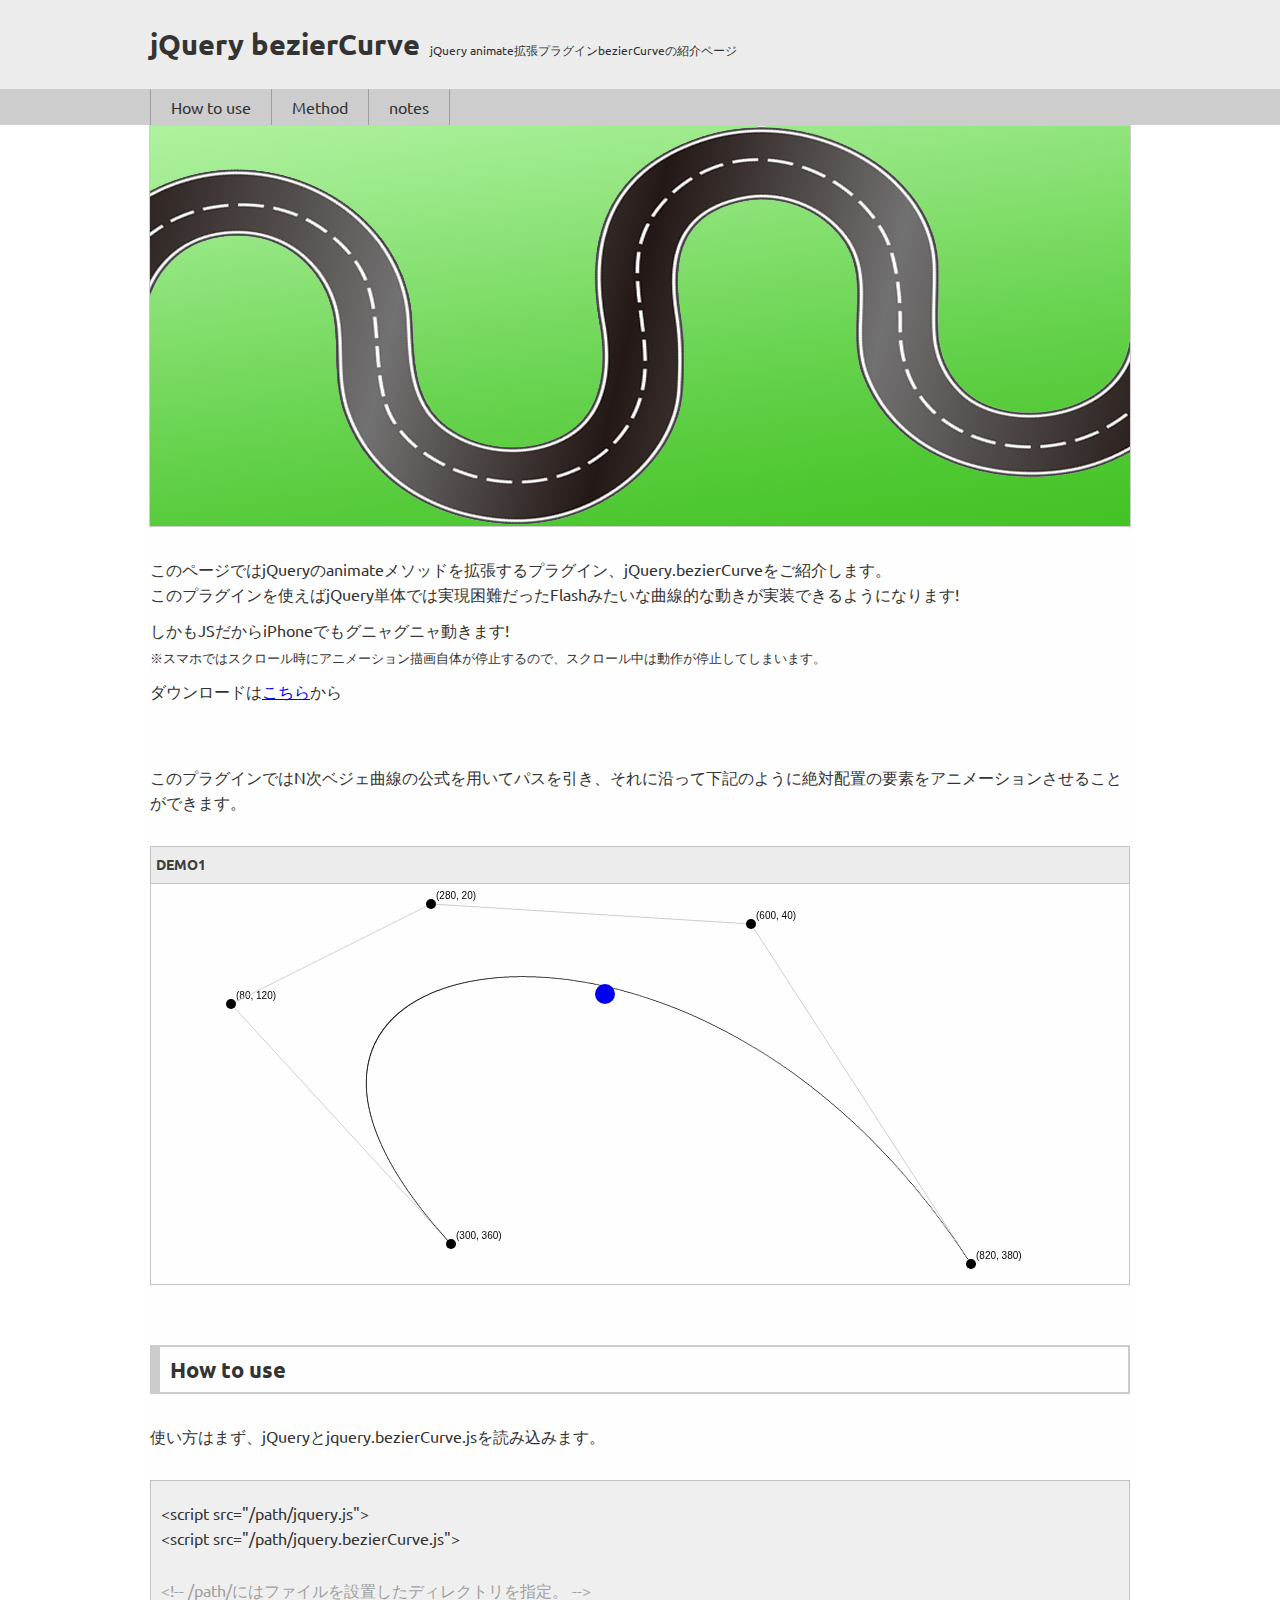
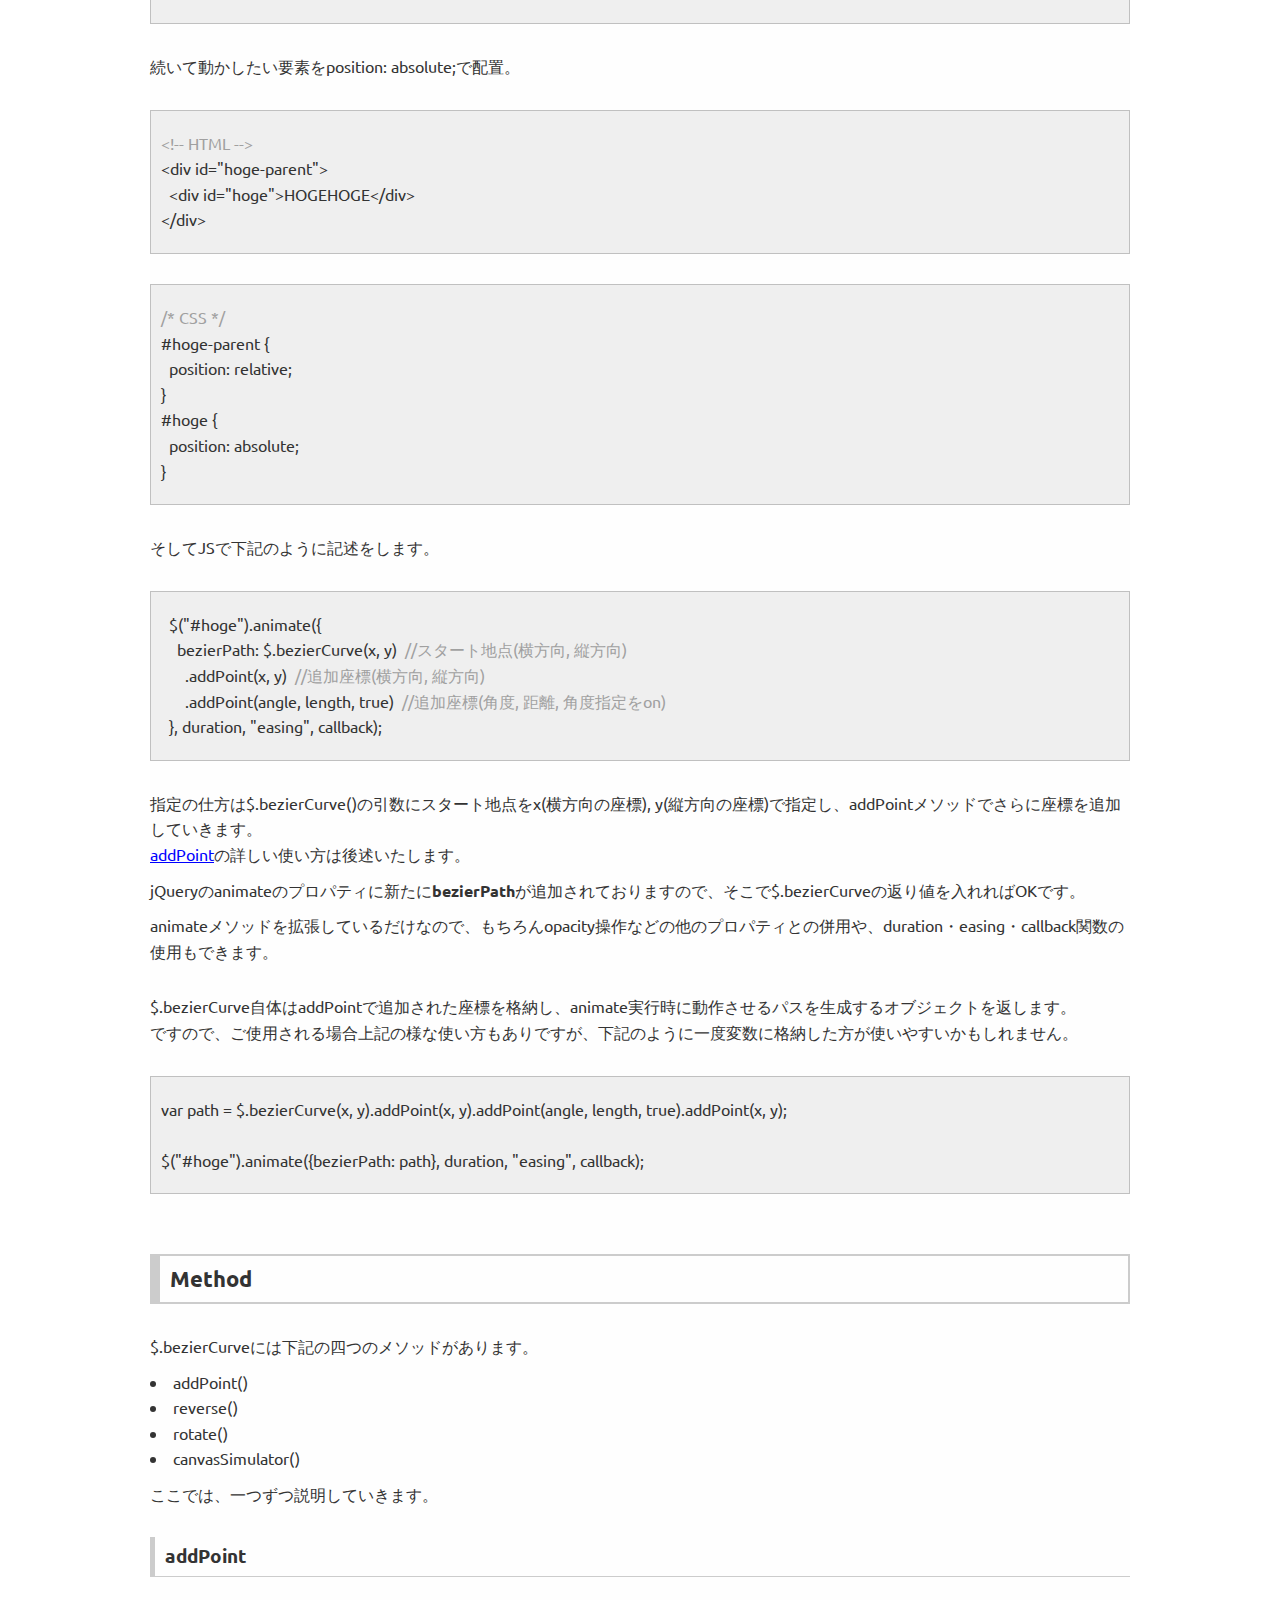
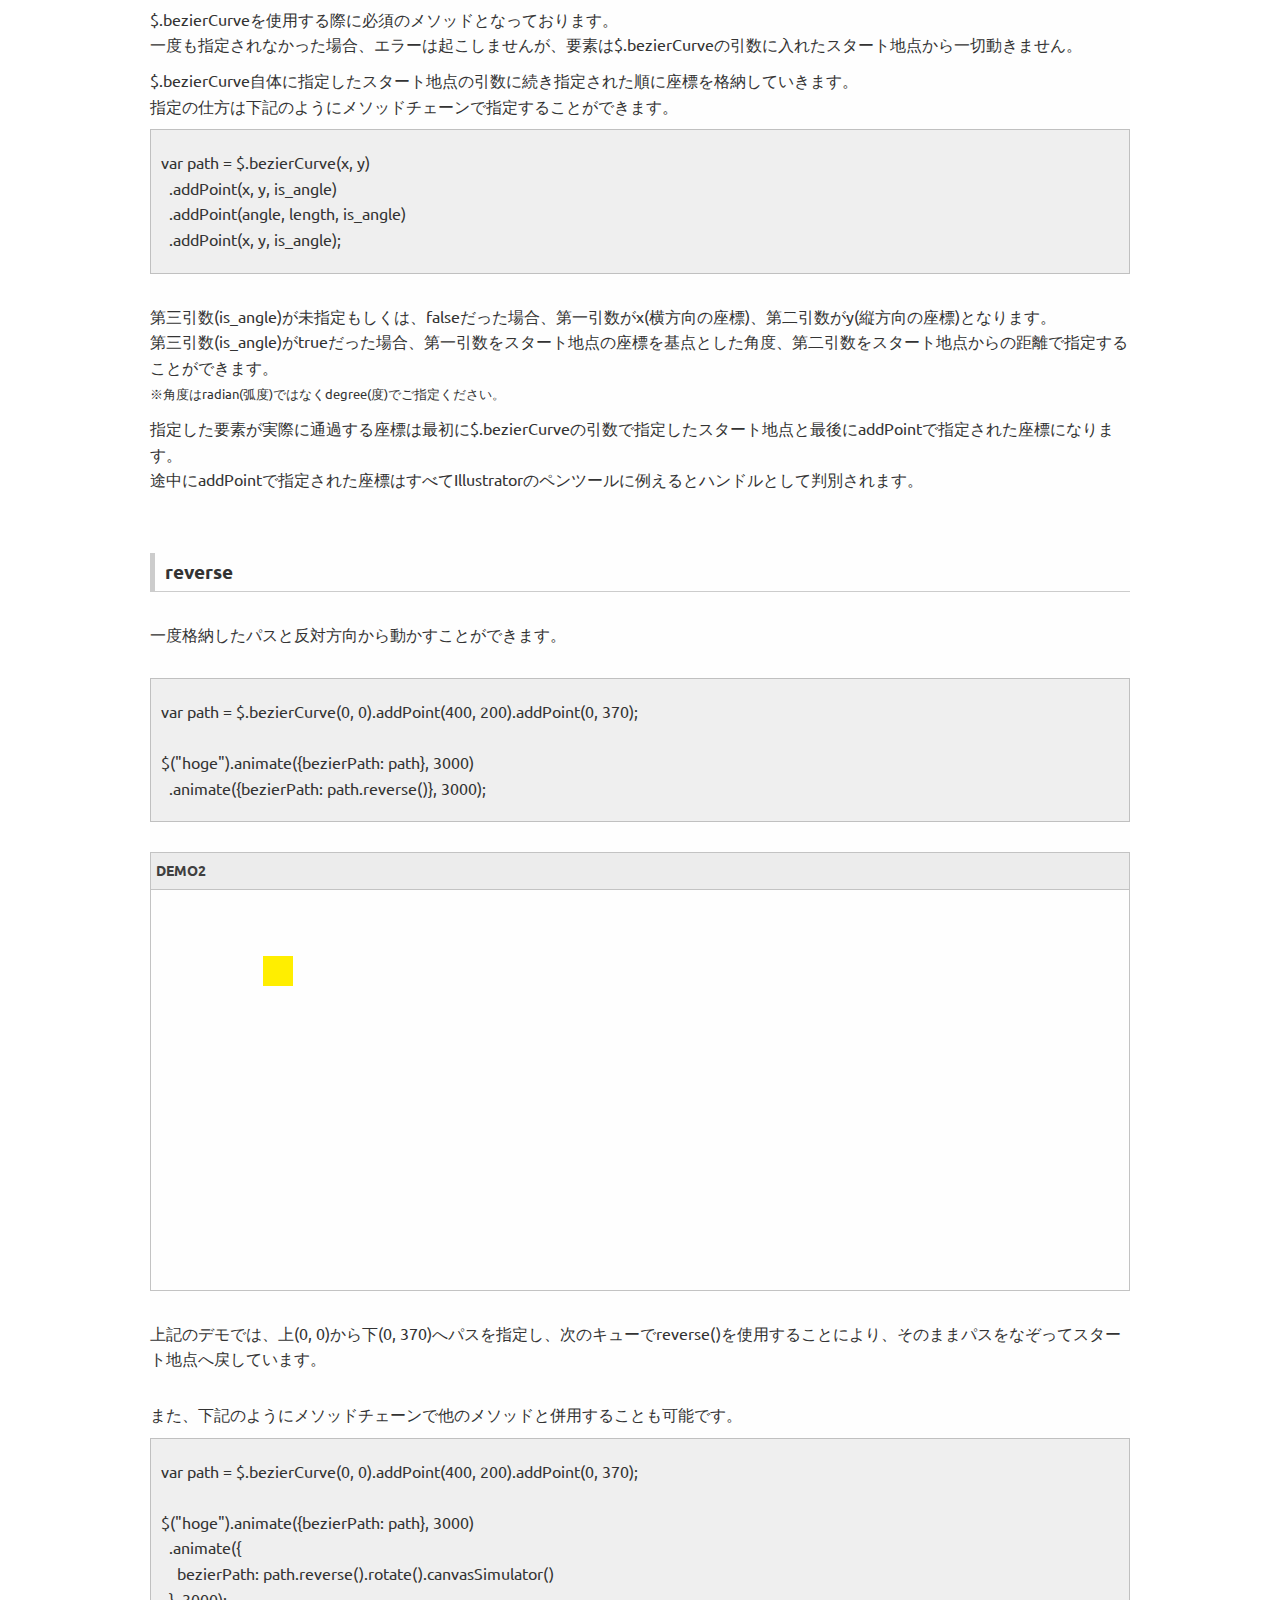
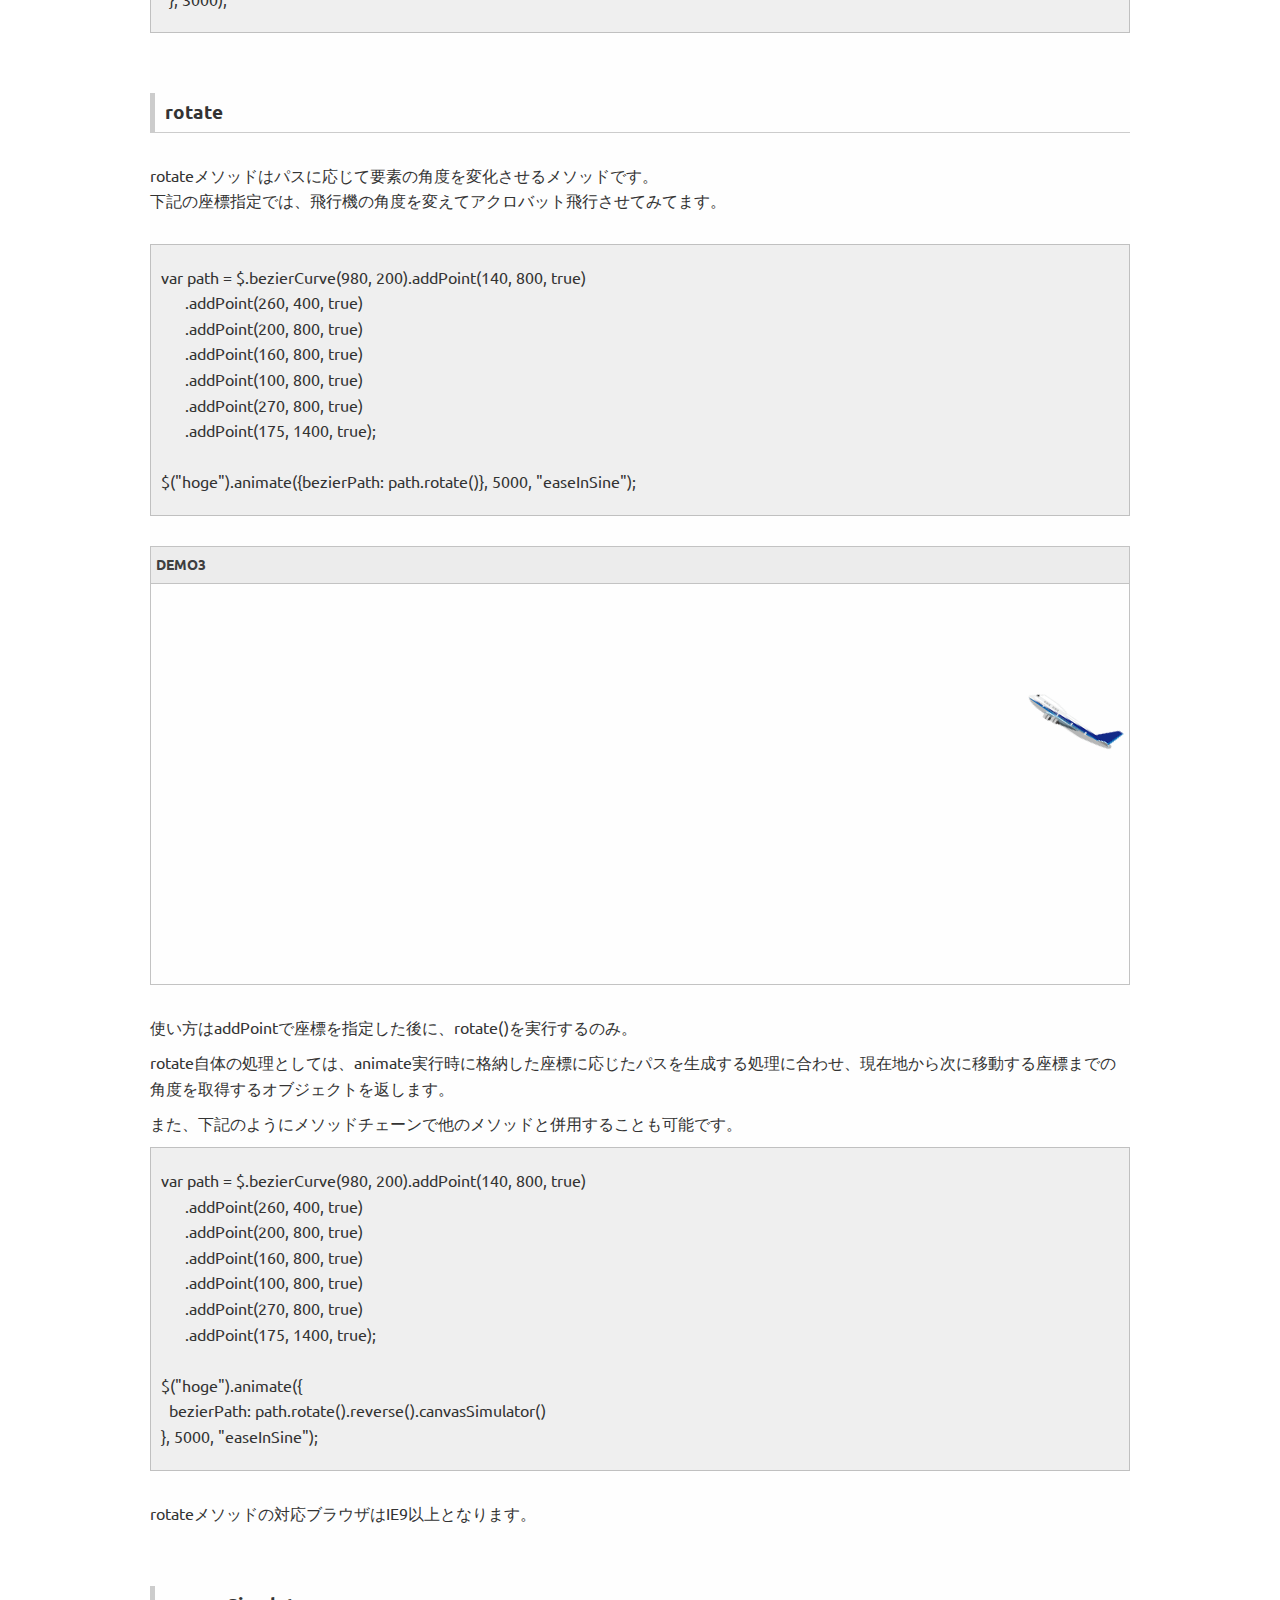
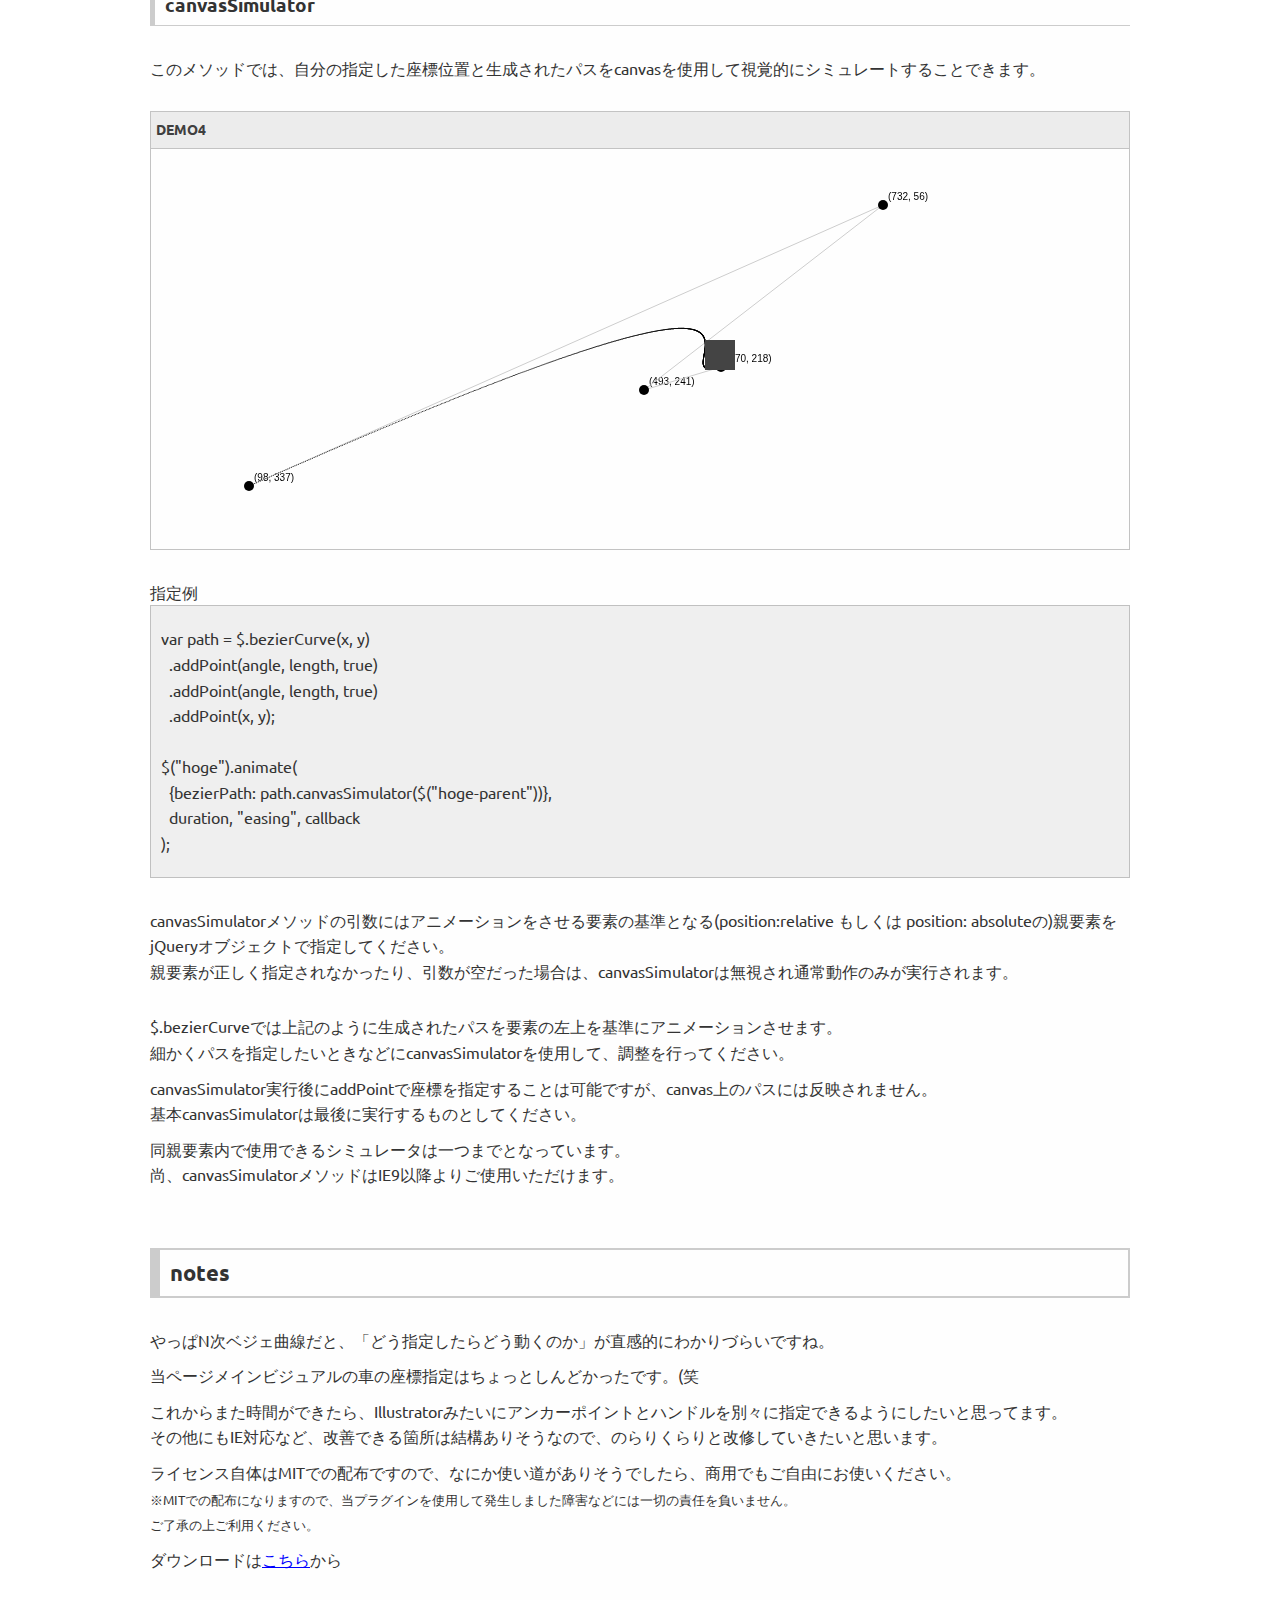
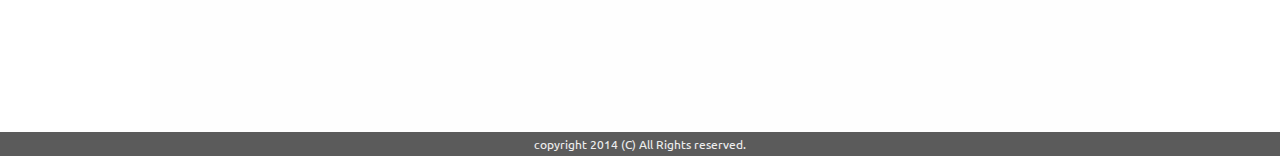
==== index.html @ 56915970 "create gh-pages" ====
<!DOCTYPE html>
<html lang="ja">
<head>
<meta charset="utf-8">
<meta name="viewport" content="width=1000">
<title>jQuery.bezierCurve</title>
<link href="http://fonts.googleapis.com/css?family=Ubuntu:400,500,700" rel="stylesheet" type="text/css">
<link href="style.css" rel="stylesheet">
<script src="jquery-1.9.1.min.js"></script>
<script src="jquery.easing.js"></script>
<script src="src/jquery.bezierCurve.js"></script>
<script src="script.js"></script>
</head>
<body>
<div id="wrapper">
  <header id="header">
    <h1>jQuery bezierCurve<span>jQuery animate拡張プラグインbezierCurveの紹介ページ</span></h1>
  </header>

  <nav id="glo-nav">
    <ul>
      <li><a href="#howto">How to use</a></li>
      <li class="has-child">
        <a href="#method">Method</a>
        <ul class="child">
          <li><a href="#addPoint">addPoint</a></li>
          <li><a href="#reverse">reverse</a></li>
          <li><a href="#rotate">rotate</a></li>
          <li><a href="#canvasSimulator">canvasSimulator</a></li>
        </ul>
      </li>
      <li><a href="#notes">notes</a></li>
    </ul>
  </nav>

  <div id="contents">
    <div class="wrap">
      <div id="first-view">
        <img src="img/car-yellow.png" alt="" class="target1">
        <img src="img/car-blue.png" alt="" class="target2">
      </div>

      <p>このページではjQueryのanimateメソッドを拡張するプラグイン、jQuery.bezierCurveをご紹介します。<br>このプラグインを使えばjQuery単体では実現困難だったFlashみたいな曲線的な動きが実装できるようになります!</p>

      <p>しかもJSだからiPhoneでもグニャグニャ動きます!<br><span class="small">※スマホではスクロール時にアニメーション描画自体が停止するので、スクロール中は動作が停止してしまいます。</span></p>
      <p>ダウンロードは<a href="https://github.com/okazaki-takama/jquery-bezierCurve">こちら</a>から</p>
    </div>

    <div class="wrap">
      <p class="text">このプラグインではN次ベジェ曲線の公式を用いてパスを引き、それに沿って下記のように絶対配置の要素をアニメーションさせることができます。<br></p>

      <dl id="first-demo" class="demo">
        <dt class="title">DEMO1</dt>
        <dd class="view">
          <div class="target"></div>
        </dd>
      </dl>
    </div>

    <section id="howto">
      <h1 class="section-title">How to use</h1>
      <p class="text">使い方はまず、jQueryとjquery.bezierCurve.jsを読み込みます。</p>
<pre>
&lt;script src=&quot;/path/jquery.js&quot;&gt;
&lt;script src=&quot;/path/jquery.bezierCurve.js&quot;&gt;

<span class="co">&lt;!-- /path/にはファイルを設置したディレクトリを指定。 --&gt;</span>
</pre>

      <p class="text">続いて動かしたい要素をposition: absolute;で配置。</p>
<pre>
<span class="co">&lt;!-- HTML --&gt;</span>
&lt;div id=&quot;hoge-parent&quot;&gt;
  &lt;div id=&quot;hoge&quot;&gt;HOGEHOGE&lt;/div&gt;
&lt;/div&gt;
</pre>
<pre>
<span class="co">/* CSS */</span>
#hoge-parent {
  position: relative;
}
#hoge {
  position: absolute;
}
</pre>

      <p class="text">そしてJSで下記のように記述をします。</p>

<pre>
  $(&quot;#hoge&quot;).animate({
    bezierPath: $.bezierCurve(x, y)  <span class="co">//スタート地点(横方向, 縦方向)</span>
      .addPoint(x, y)  <span class="co">//追加座標(横方向, 縦方向)</span>
      .addPoint(angle, length, true)  <span class="co">//追加座標(角度, 距離, 角度指定をon)</span>
  }, duration, "easing", callback);
</pre>

      <p>指定の仕方は$.bezierCurve()の引数にスタート地点をx(横方向の座標), y(縦方向の座標)で指定し、addPointメソッドでさらに座標を追加していきます。<br><a href="#addPoint">addPoint</a>の詳しい使い方は後述いたします。</p>
      <p>jQueryのanimateのプロパティに新たに<strong>bezierPath</strong>が追加されておりますので、そこで$.bezierCurveの返り値を入れればOKです。</p>

      <p class="text">animateメソッドを拡張しているだけなので、もちろんopacity操作などの他のプロパティとの併用や、duration・easing・callback関数の使用もできます。</p>

      <p class="text">$.bezierCurve自体はaddPointで追加された座標を格納し、animate実行時に動作させるパスを生成するオブジェクトを返します。<br>ですので、ご使用される場合上記の様な使い方もありですが、下記のように一度変数に格納した方が使いやすいかもしれません。</p>

<pre>
var path = $.bezierCurve(x, y).addPoint(x, y).addPoint(angle, length, true).addPoint(x, y);

$(&quot;#hoge&quot;).animate({bezierPath: path}, duration, &quot;easing&quot;, callback);
</pre>
    </section>

    <section id="method">
      <h1>Method</h1>
      <p>$.bezierCurveには下記の四つのメソッドがあります。</p>
      <ul>
        <li>addPoint()</li>
        <li>reverse()</li>
        <li>rotate()</li>
        <li>canvasSimulator()</li>
      </ul>

      <p class="text">ここでは、一つずつ説明していきます。</p>

      <section id="addPoint">
        <h2>addPoint</h2>
        <p>$.bezierCurveを使用する際に必須のメソッドとなっております。<br>一度も指定されなかった場合、エラーは起こしませんが、要素は$.bezierCurveの引数に入れたスタート地点から一切動きません。</p>
        <p>$.bezierCurve自体に指定したスタート地点の引数に続き指定された順に座標を格納していきます。<br>指定の仕方は下記のようにメソッドチェーンで指定することができます。</p>

<pre>
var path = $.bezierCurve(x, y)
  .addPoint(x, y, is_angle)
  .addPoint(angle, length, is_angle)
  .addPoint(x, y, is_angle);
</pre>

        <p>第三引数(is_angle)が未指定もしくは、falseだった場合、第一引数がx(横方向の座標)、第二引数がy(縦方向の座標)となります。<br>第三引数(is_angle)がtrueだった場合、第一引数をスタート地点の座標を基点とした角度、第二引数をスタート地点からの距離で指定することができます。<br><span class="small">※角度はradian(弧度)ではなくdegree(度)でご指定ください。</span></p>
        <p>指定した要素が実際に通過する座標は最初に$.bezierCurveの引数で指定したスタート地点と最後にaddPointで指定された座標になります。<br>途中にaddPointで指定された座標はすべてIllustratorのペンツールに例えるとハンドルとして判別されます。</p>
      </section>

      <section id="reverse">
        <h2>reverse</h2>
        <p class="text">一度格納したパスと反対方向から動かすことができます。</p>

<pre>
var path = $.bezierCurve(0, 0).addPoint(400, 200).addPoint(0, 370);

$(&quot;hoge&quot;).animate({bezierPath: path}, 3000)
  .animate({bezierPath: path.reverse()}, 3000);
</pre>

        <dl id="second-demo" class="demo">
          <dt class="title">DEMO2</dt>
          <dd class="view"><div class="target"></div></dd>
        </dl>

        <p class="text">上記のデモでは、上(0, 0)から下(0, 370)へパスを指定し、次のキューでreverse()を使用することにより、そのままパスをなぞってスタート地点へ戻しています。</p>

        <p>また、下記のようにメソッドチェーンで他のメソッドと併用することも可能です。</p>
<pre>
var path = $.bezierCurve(0, 0).addPoint(400, 200).addPoint(0, 370);

$(&quot;hoge&quot;).animate({bezierPath: path}, 3000)
  .animate({
    bezierPath: path.reverse().rotate().canvasSimulator()
  }, 3000);
</pre>
      </section>

      <section id="rotate">
        <h2>rotate</h2>
        <p class="text">rotateメソッドはパスに応じて要素の角度を変化させるメソッドです。<br>下記の座標指定では、飛行機の角度を変えてアクロバット飛行させてみてます。</p>

<pre>
var path = $.bezierCurve(980, 200).addPoint(140, 800, true)
      .addPoint(260, 400, true)
      .addPoint(200, 800, true)
      .addPoint(160, 800, true)
      .addPoint(100, 800, true)
      .addPoint(270, 800, true)
      .addPoint(175, 1400, true);

$(&quot;hoge&quot;).animate({bezierPath: path.rotate()}, 5000, "easeInSine");
</pre>

        <dl id="third-demo" class="demo">
          <dt class="title">DEMO3</dt>
          <dd class="view">
            <img src="img/plane.png" alt="" width="100" class="target">
          </dd>
        </dl>

        <p>使い方はaddPointで座標を指定した後に、rotate()を実行するのみ。</p>
        <p>rotate自体の処理としては、animate実行時に格納した座標に応じたパスを生成する処理に合わせ、現在地から次に移動する座標までの角度を取得するオブジェクトを返します。</p>

        <p>また、下記のようにメソッドチェーンで他のメソッドと併用することも可能です。</p>

<pre>
var path = $.bezierCurve(980, 200).addPoint(140, 800, true)
      .addPoint(260, 400, true)
      .addPoint(200, 800, true)
      .addPoint(160, 800, true)
      .addPoint(100, 800, true)
      .addPoint(270, 800, true)
      .addPoint(175, 1400, true);

$(&quot;hoge&quot;).animate({
  bezierPath: path.rotate().reverse().canvasSimulator()
}, 5000, "easeInSine");
</pre>

        <p>rotateメソッドの対応ブラウザはIE9以上となります。</p>
      </section>

      <section id="canvasSimulator">
        <h2>canvasSimulator</h2>
        <p class="text">このメソッドでは、自分の指定した座標位置と生成されたパスをcanvasを使用して視覚的にシミュレートすることできます。</p>

        <dl id="fourth-demo" class="demo">
          <dt class="title">DEMO4</dt>
          <dd class="view"><div class="target"></div></dd>
        </dl>

        <dl>
          <dt>指定例</dt>
          <dd>
<pre>
var path = $.bezierCurve(x, y)
  .addPoint(angle, length, true)
  .addPoint(angle, length, true)
  .addPoint(x, y);

$(&quot;hoge&quot;).animate(
  {bezierPath: path.canvasSimulator($(&quot;hoge-parent&quot;))},
  duration, &quot;easing&quot;, callback
);
</pre>
          </dd>
        </dl>

        <p class="text">canvasSimulatorメソッドの引数にはアニメーションをさせる要素の基準となる(position:relative もしくは position: absoluteの)親要素をjQueryオブジェクトで指定してください。<br>親要素が正しく指定されなかったり、引数が空だった場合は、canvasSimulatorは無視され通常動作のみが実行されます。</p>

        <p>$.bezierCurveでは上記のように生成されたパスを要素の左上を基準にアニメーションさせます。<br>細かくパスを指定したいときなどにcanvasSimulatorを使用して、調整を行ってください。</p>

        <p>canvasSimulator実行後にaddPointで座標を指定することは可能ですが、canvas上のパスには反映されません。<br>基本canvasSimulatorは最後に実行するものとしてください。</p>

        <p>同親要素内で使用できるシミュレータは一つまでとなっています。<br>尚、canvasSimulatorメソッドはIE9以降よりご使用いただけます。</p>
      </section>
    </section>

    <section id="notes">
      <h1>notes</h1>
      <p>やっぱN次ベジェ曲線だと、「どう指定したらどう動くのか」が直感的にわかりづらいですね。</p>
      <p>当ページメインビジュアルの車の座標指定はちょっとしんどかったです。(笑</p>
      <p>これからまた時間ができたら、Illustratorみたいにアンカーポイントとハンドルを別々に指定できるようにしたいと思ってます。<br>その他にもIE対応など、改善できる箇所は結構ありそうなので、のらりくらりと改修していきたいと思います。</p>
      <p>ライセンス自体はMITでの配布ですので、なにか使い道がありそうでしたら、商用でもご自由にお使いください。<br><span class="small">※MITでの配布になりますので、当プラグインを使用して発生しました障害などには一切の責任を負いません。<br>ご了承の上ご利用ください。</span></p>
      <p>ダウンロードは<a href="https://github.com/okazaki-takama/jquery-bezierCurve">こちら</a>から</p>
    </section>
  </div>

  <footer id="footer">
    <p>copyright 2014 (C) All Rights reserved.</p>
  </footer>
</div>
</body>
</html>
---- style.css ----
@charset "utf-8";

/*--------------------------------
 *initialize
 */

html, body, div, span, object, iframe,
h1, h2, h3, h4, h5, h6, p, blockquote, pre,
abbr, address, cite, code,
del, dfn, em, img, ins, kbd, q, samp,
small, strong, sub, sup, var,
b, i,
dl, dt, dd, ol, ul, li,
fieldset, form, label, legend,
table, caption, tbody, tfoot, thead, tr, th, td,
article, aside, canvas, details, figcaption, figure,
footer, header, hgroup, menu, nav, section, summary,
time, mark, audio, video {
    margin:0;
    padding:0;
    border:0;
    outline:0;
    font-size:100%;
    vertical-align:baseline;
    background:transparent;
}
body {
    line-height:1;
}
article,aside,details,figcaption,figure,
footer,header,hgroup,menu,nav,section {
    display:block;
}
nav ul {
    list-style:none;
}
blockquote, q {
    quotes:none;
}
blockquote:before, blockquote:after,
q:before, q:after {
    content:'';
    content:none;
}
a {
    margin:0;
    padding:0;
    font-size:100%;
    vertical-align:baseline;
    background:transparent;
}
/* change colours to suit your needs */
ins {
    background-color:#ff9;
    color:#000;
    text-decoration:none;
}
/* change colours to suit your needs */
mark {
    background-color:#ff9;
    color:#000;
    font-style:italic;
    font-weight:bold;
}
del {
    text-decoration: line-through;
}
abbr[title], dfn[title] {
    border-bottom:1px dotted;
    cursor:help;
}
table {
    border-collapse:collapse;
    border-spacing:0;
}
/* change border colour to suit your needs */
hr {
    display:block;
    height:1px;
    border:0;
    border-top:1px solid #cccccc;
    margin:1em 0;
    padding:0;
}
input, select {
    vertical-align:middle;
}


/*-------------------------------------------
 *layout
 */

body {
  color: #333;
  font-family: 'Ubuntu', sans-serif;
  line-height: 1.6em;
}

body a:link, body a:visited {
  color: #00f;
  text-decoration: underline;
}

body a:hover {
  color: #00f;
  text-decoration: none;
}

#wrapper {
  width: 100%;
  min-width: 980px;
}

#header {
  padding: 30px 0 30px;
  line-height: 1;
  background: #ececec;
  overflow: hidden;
}

#header h1 {
  width: 980px;
  margin: 0 auto;
  font-size: 180%;
}

#header h1 span {
  margin: 0 0 0 10px;
  font-size: 41.6%;
  font-weight: normal;
  vertical-align: baseline;
}

#glo-nav {
  width: 100%;
  background: #cdcdcd;
}

#glo-nav a {
  display: block;
  padding: 10px 20px;
  font-size: 1em;
  line-height: 1em;
}

#glo-nav > ul {
  width: 980px;
  height: 36px;
  margin: 0 auto;
  border-left: 1px solid #9e9e9e;
}

#glo-nav > ul > li {
  position: relative;
  float: left;
}

#glo-nav > ul > li > a {
  border-right: 1px solid #9e9e9e;
}

#glo-nav a:link, #glo-nav a:visited {
  color: #333;
  text-decoration: none;
}

#glo-nav > ul > li > a:hover {
  color: #e3e3e3;
}

#glo-nav .child {
  display: none;
  position: absolute;
  top: 36px;
  left: -1px;
  min-width: 120px;
  border-top: 1px solid #9e9e9e;
  border-left: 1px solid #9e9e9e;
  border-right: 1px solid #9e9e9e;
  z-index: 100;
}

#glo-nav .child li {
  border-bottom: 1px solid #9e9e9e;
}

#glo-nav .child li a {
  background: rgba(220, 220, 220, 1);
}

#glo-nav .child li a:hover {
  color: #888;
  background: rgba(225, 225, 225, 1);
}

#contents {
  width: 980px;
  margin: 0 auto;
  padding: 0 0 100px;
  background: #fefefe;
}

#contents section, #contents .wrap {
  margin: 0 0 60px;
}

#contents section h1 {
  margin: 0 0 30px;
  padding: 10px;
  border-top: 2px solid #ccc;
  border-right: 2px solid #ccc;
  border-bottom: 2px solid #ccc;
  border-left: 10px solid #ccc;
  font-size: 140%;
}

#contents section h2 {
  padding: 0 0 0 10px;
  margin: 0 0 30px;
  border-bottom: 1px solid #ccc;
  border-left: 5px solid #ccc;
  font-size: 120%;
  line-height: 2em;
}

#contents section ul {
  list-style-position: inside;
  margin: 0 0 10px;
}

#contents pre {
  padding: 20px 10px;
  margin: 0 0 30px;
  border: 1px solid #c0c0c0;
  font-family: 'Ubuntu', sans-serif;
  background: #efefef;
  overflow: auto;
  -webkit-overflow-scrolling: touch;
}

#contents pre .co {
  color: #a0a0a0;
}

#contents p {
  margin: 0 0 10px;
}

#contents p .small {
  font-size: 0.8em;
  line-height: 0.8em;
}

#contents .text {
  margin: 0 0 30px;
}

#contents .demo {
  width: 100%;
  margin: 0 0 30px;
}

#contents .demo .title {
  padding: 5px;
  border: 1px solid #c3c3c3;
  color: #3f3f3f;
  font-size: 87.5%;
  font-weight: bold;
  background: #ececec;
}

#contents .demo .view {
  position: relative;
  height: 400px;
  border-right: 1px solid #c3c3c3;
  border-bottom: 1px solid #c3c3c3;
  border-left: 1px solid #c3c3c3;
  overflow: hidden;
}

#contents .demo .view .target {
  position: absolute;
}

#footer {
  width: 100%;
  color: #efefef;
  font-size: 75%;
  text-align: center;
  background: #5b5b5b;
}

#footer p {
  line-height: 2em;
}


/*-------------------------------------------
 * first-view
 */

#first-view {
  position: relative;
  width: 100%;
  height: 400px;
  margin: 0 0 30px -1px;
  border: 1px solid #ccc;
  background: url(img/road.png) no-repeat;
  overflow: hidden;
}

#first-view img {
  position: absolute;
  width: 100px;
  left: 980px;
}

/*-------------------------------------------
 *first-demo
 */

#first-demo .target {
  width: 20px;
  height: 20px;
  border-radius: 10px;
  background: #00e;
}


/*-------------------------------------------
 *second-demo
 */

#second-demo .target {
  width: 30px;
  height: 30px;
  background: #ffee00;
}


/*-------------------------------------------
 *fourth-demo
 */

#fourth-demo .target {
  width: 30px;
  height: 30px;
  background: #444;
}

/*-------------------------------------------
 *
 */
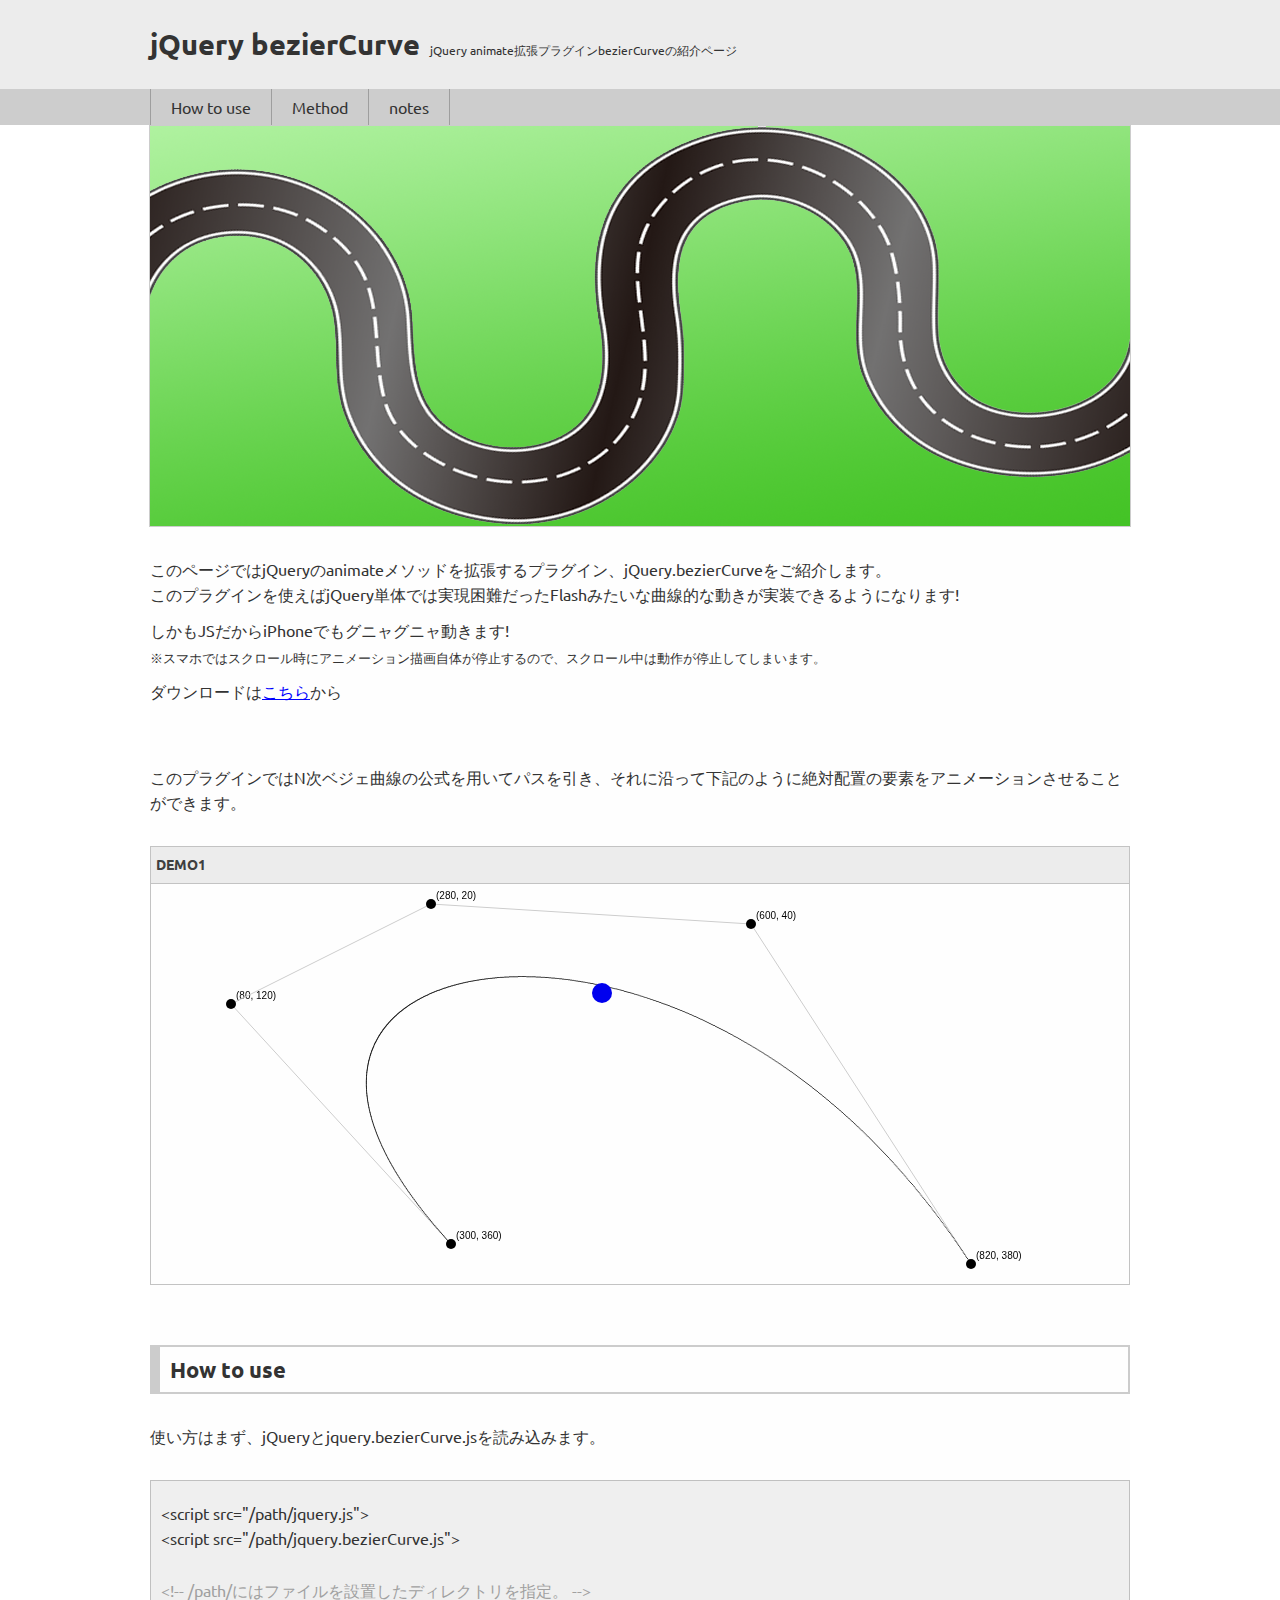
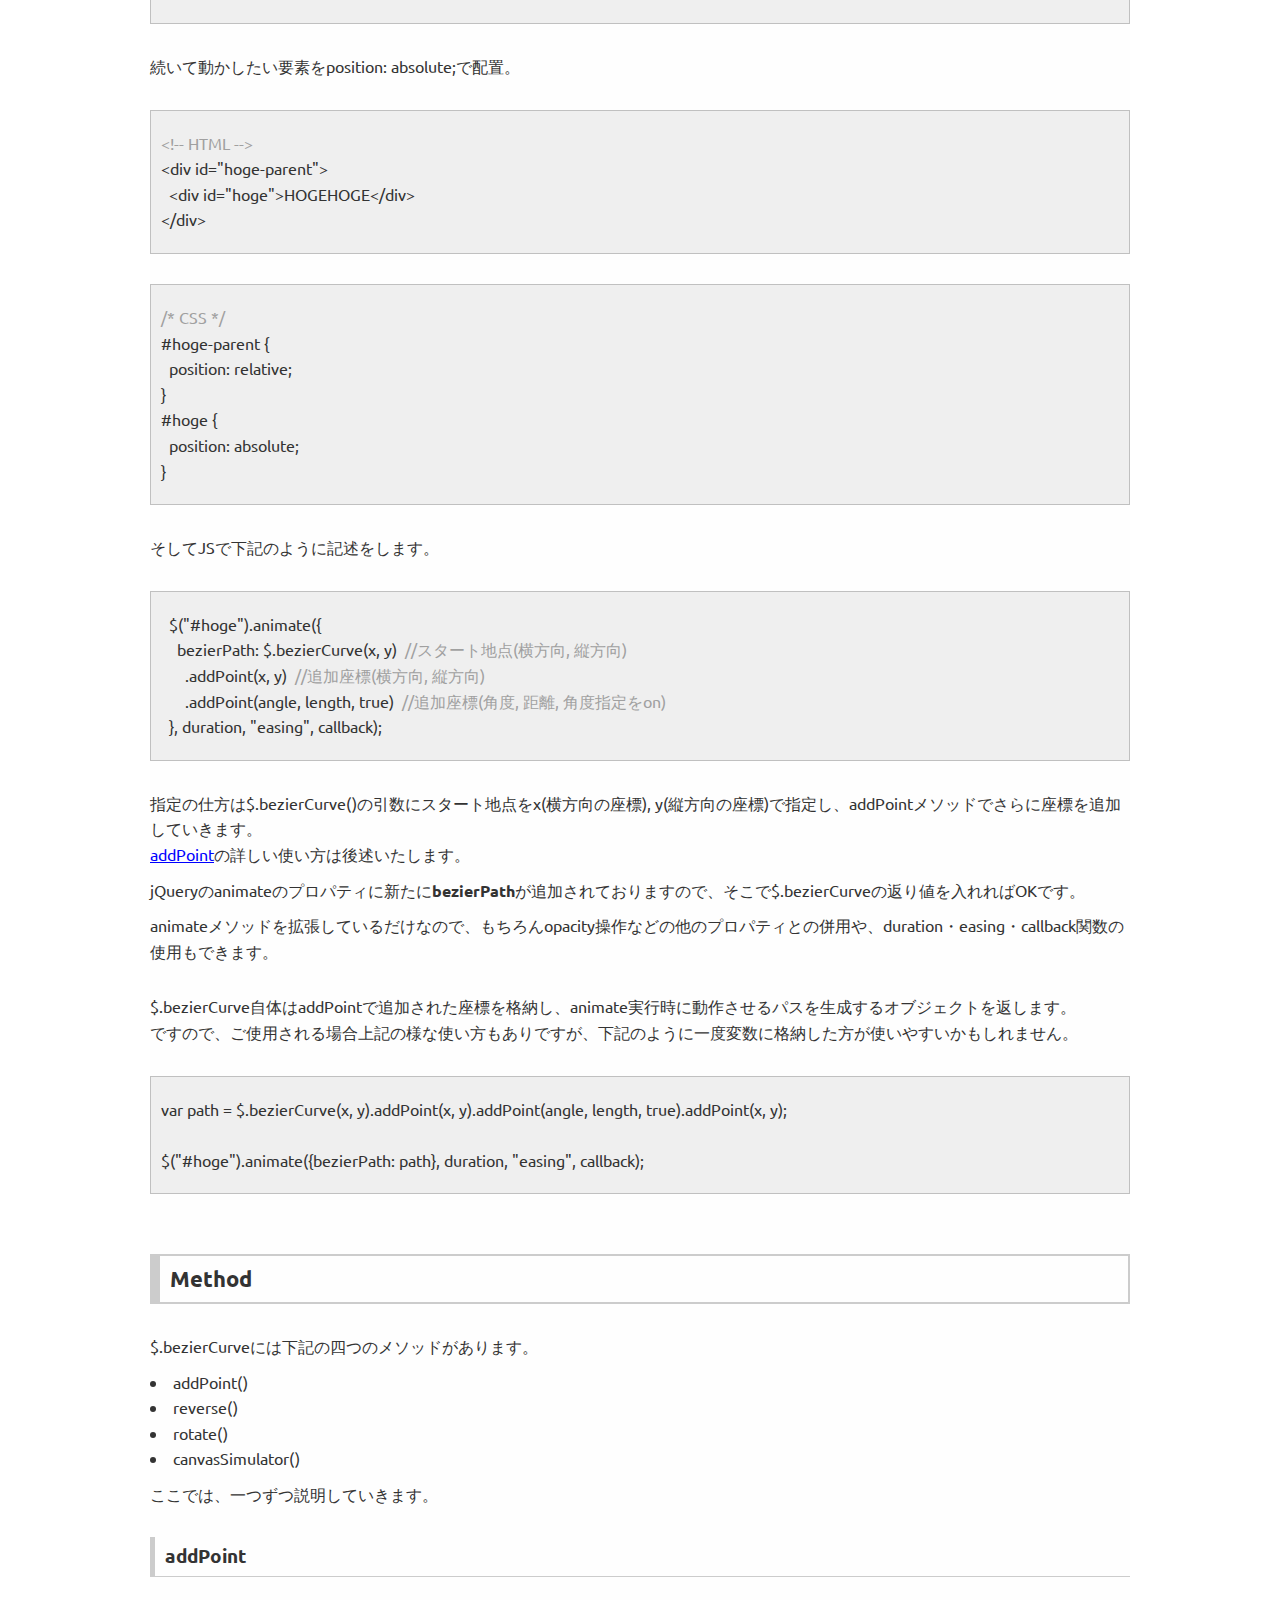
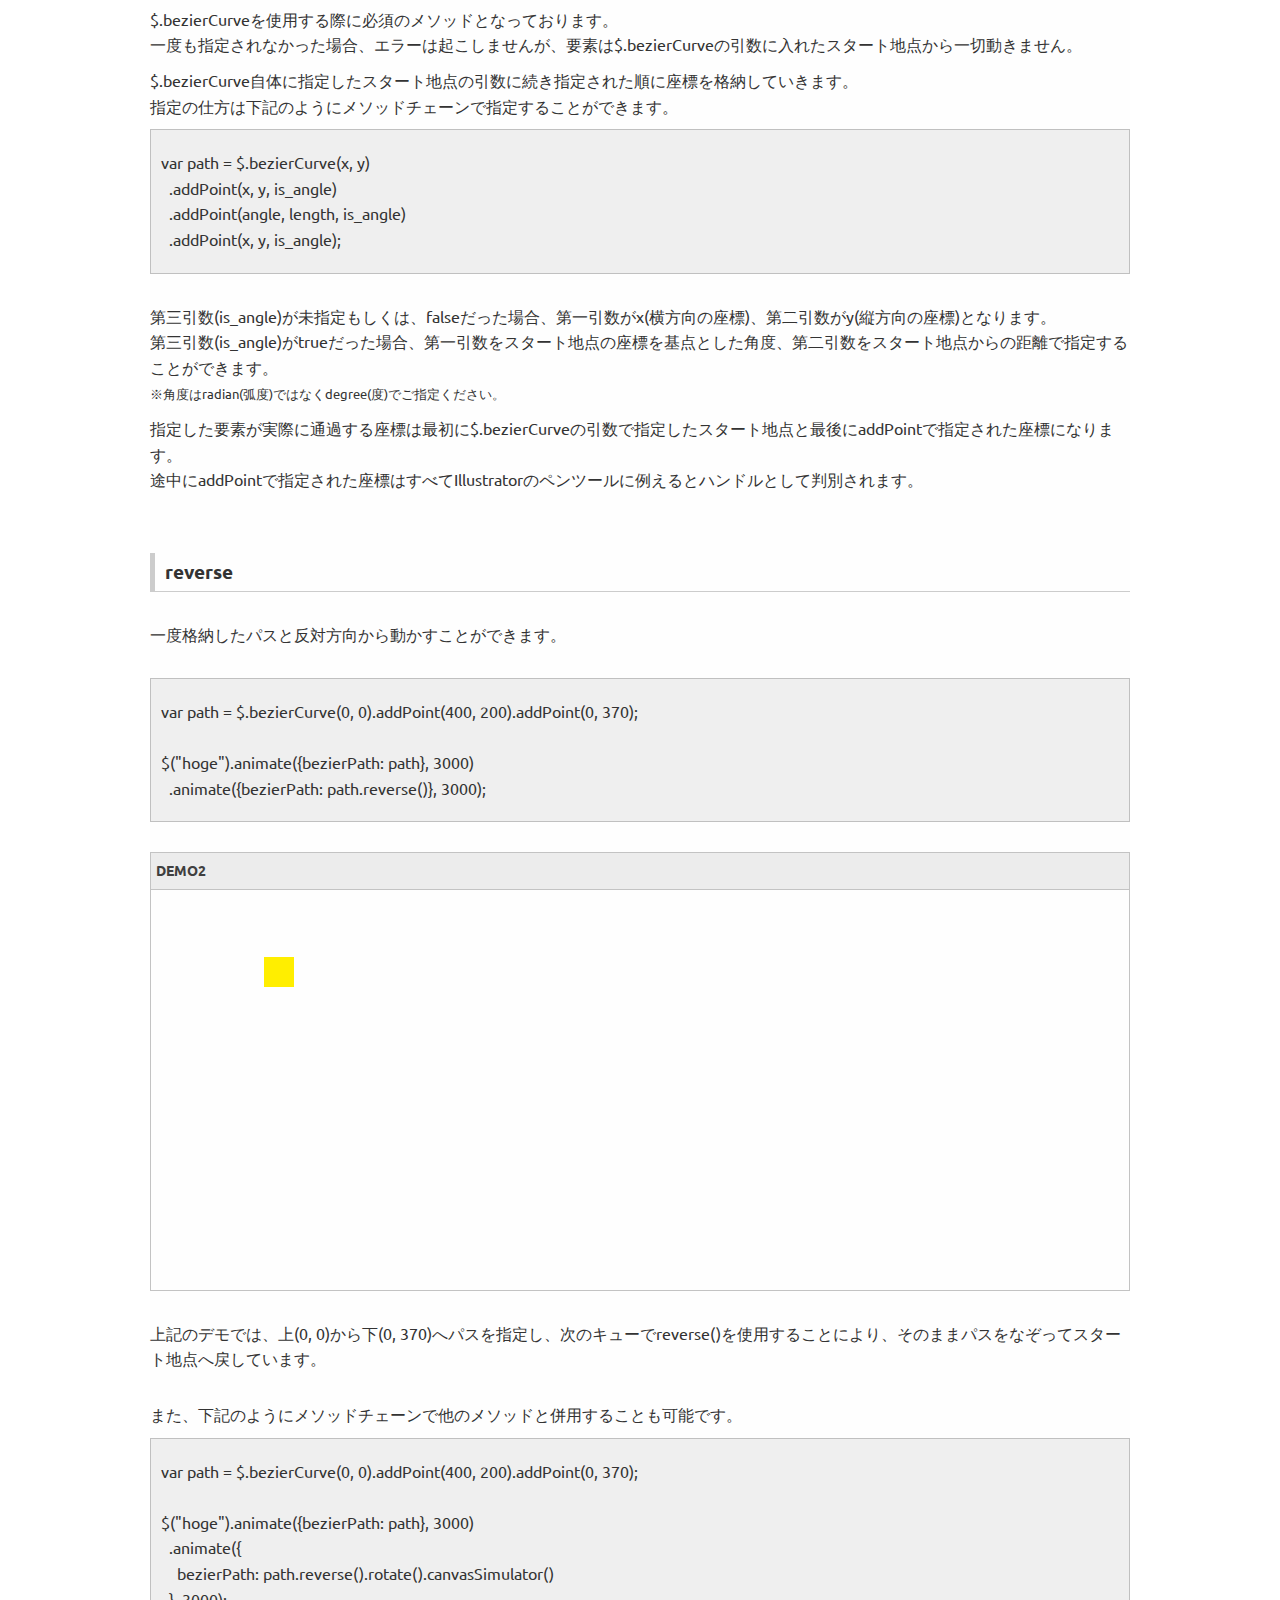
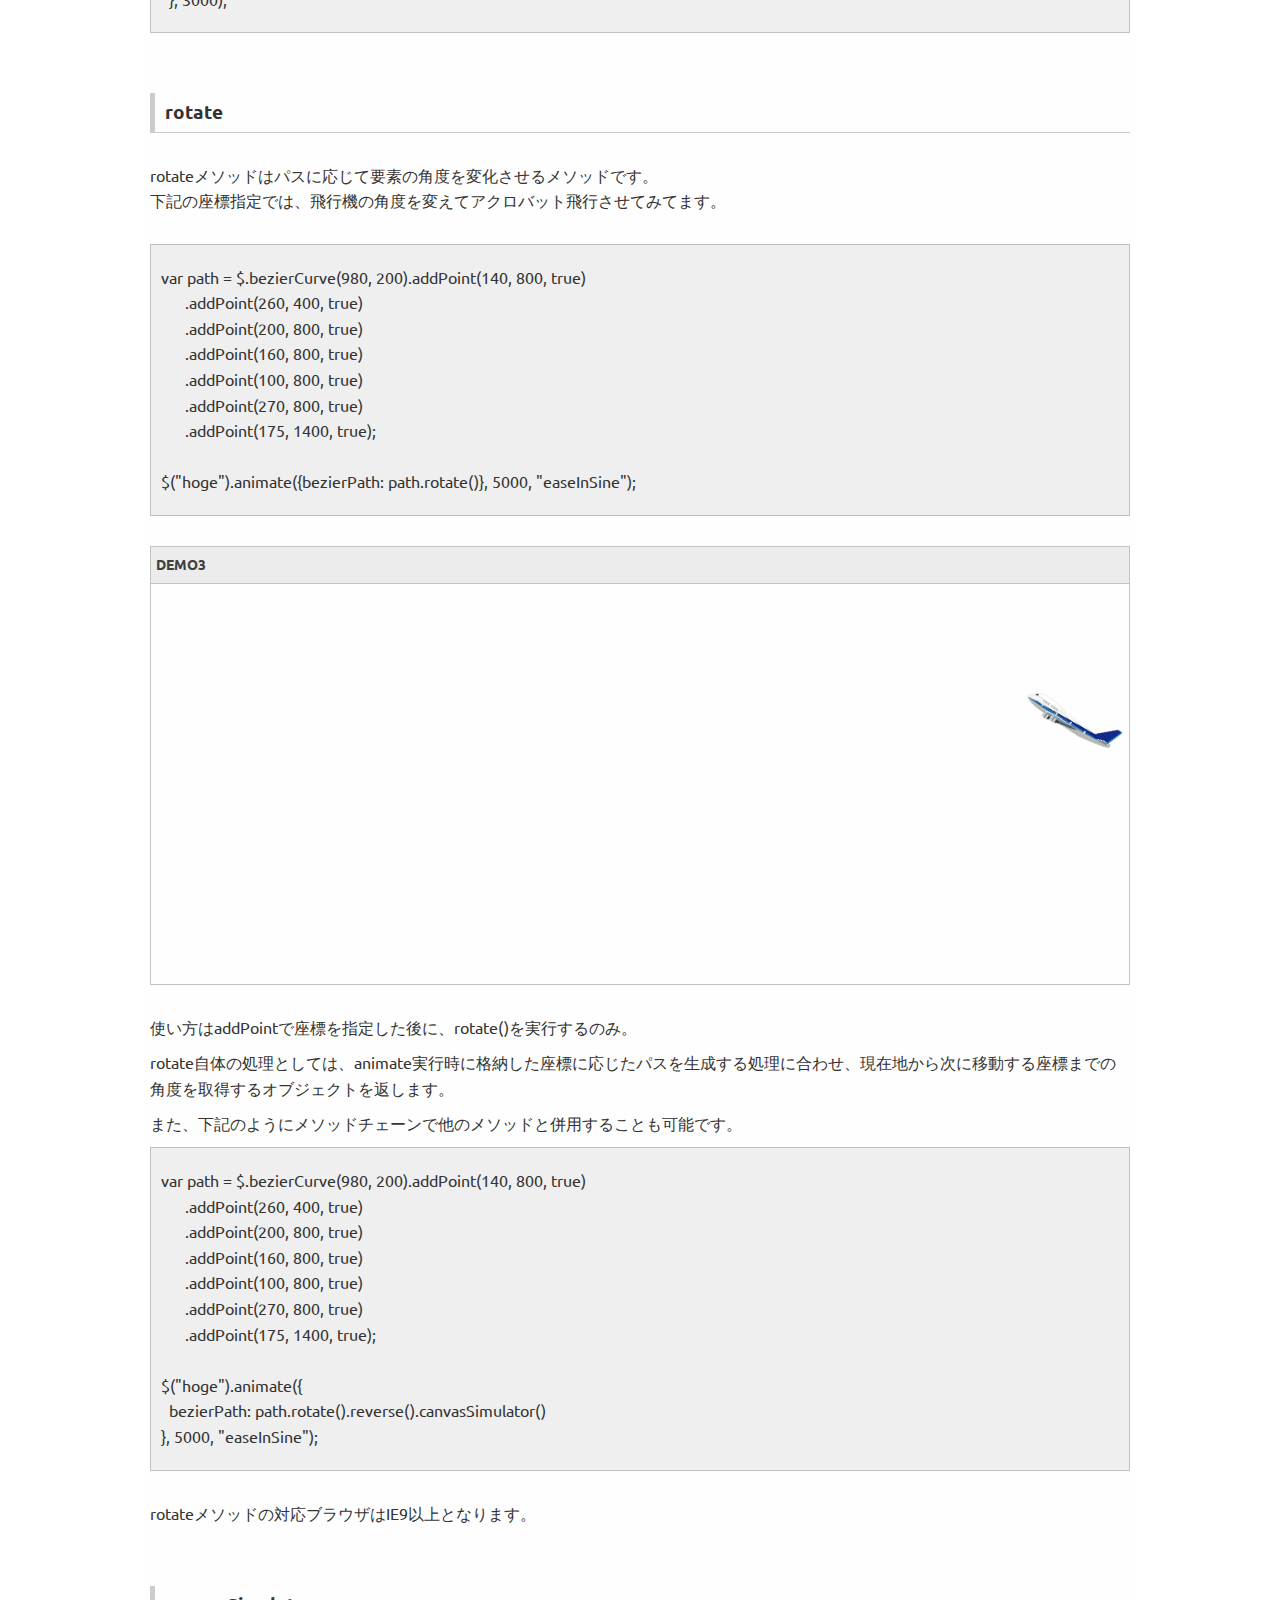
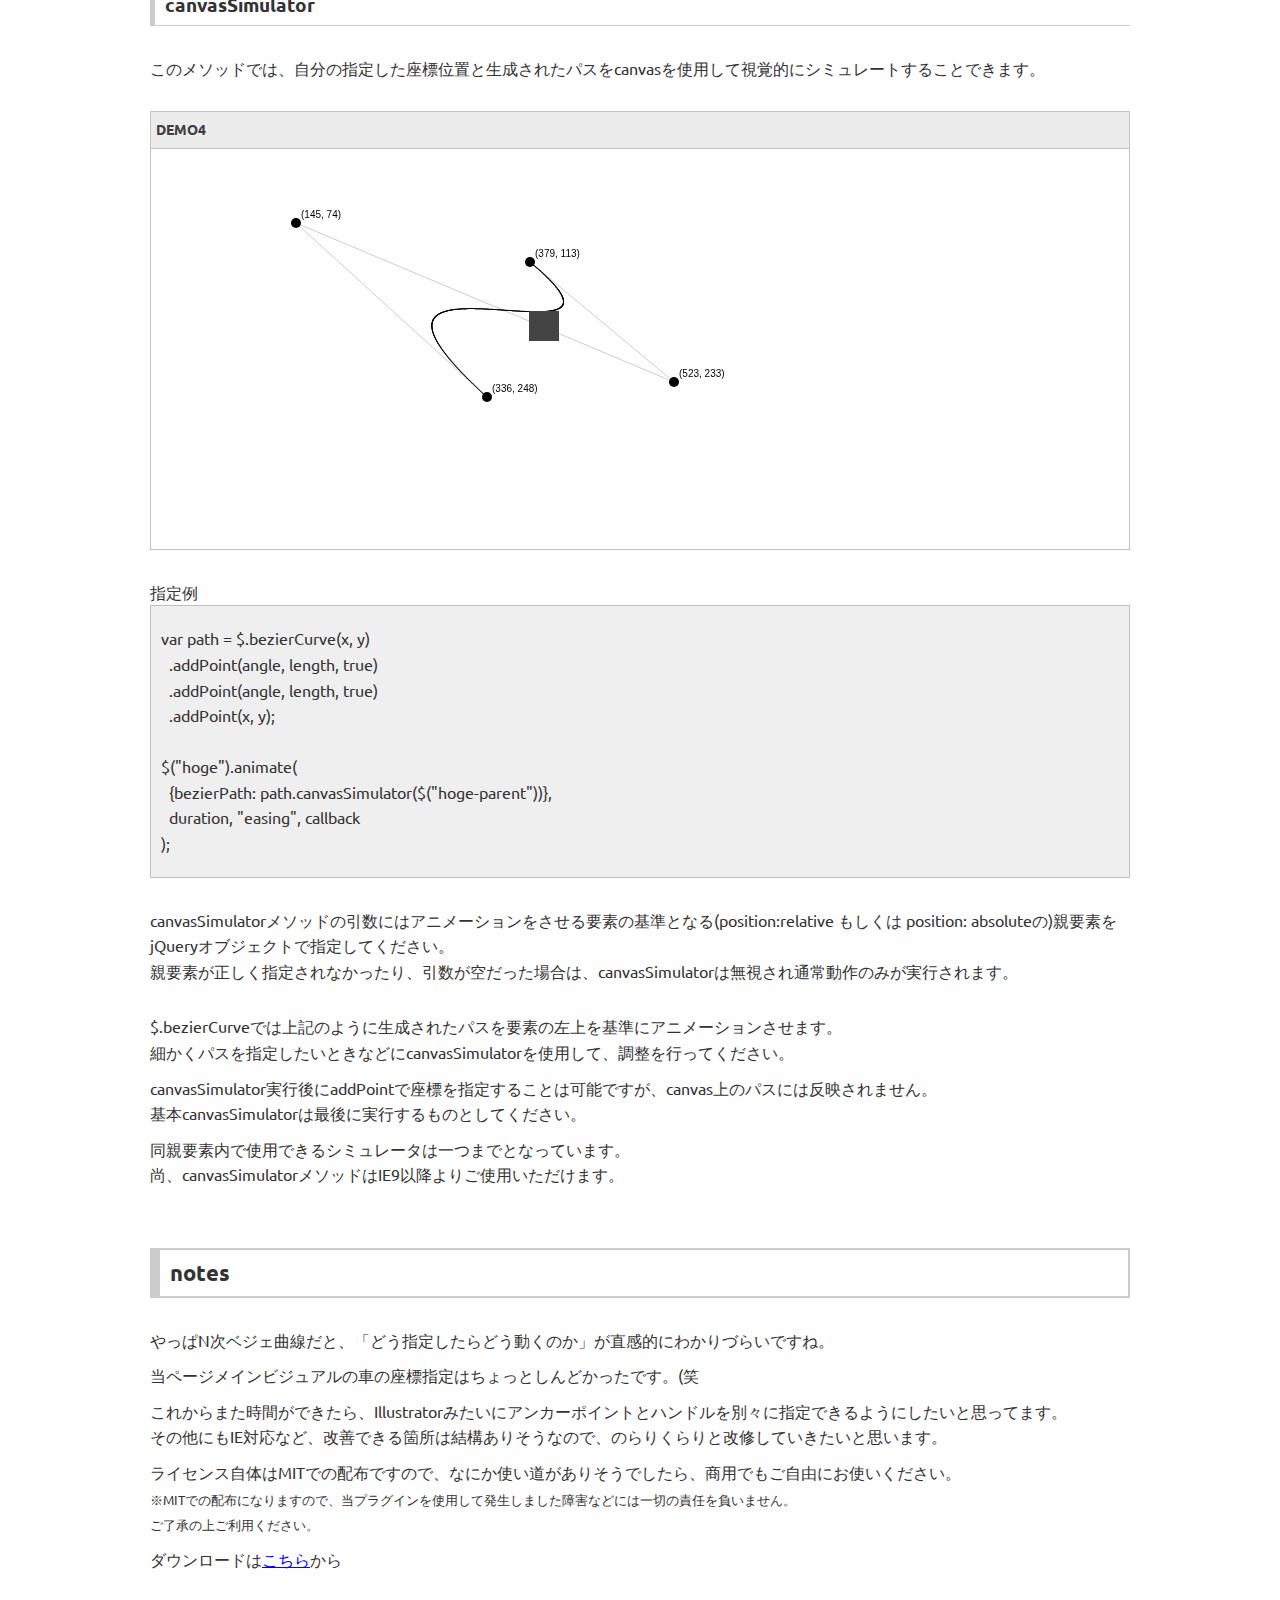
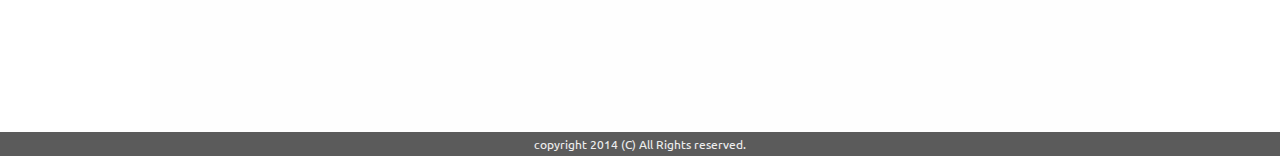
==== commit ff25762d: "amend link to github" ====
--- a/index.html
+++ b/index.html
@@ -43,7 +43,7 @@
       <p>このページではjQueryのanimateメソッドを拡張するプラグイン、jQuery.bezierCurveをご紹介します。<br>このプラグインを使えばjQuery単体では実現困難だったFlashみたいな曲線的な動きが実装できるようになります!</p>
 
       <p>しかもJSだからiPhoneでもグニャグニャ動きます!<br><span class="small">※スマホではスクロール時にアニメーション描画自体が停止するので、スクロール中は動作が停止してしまいます。</span></p>
-      <p>ダウンロードは<a href="https://github.com/okazaki-takama/jquery-bezierCurve">こちら</a>から</p>
+      <p>ダウンロードは<a href="https://github.com/okazaki-takama/jquery-bezierCurve" target="_blank">こちら</a>から</p>
     </div>
 
     <div class="wrap">
@@ -252,7 +252,7 @@
       <p>当ページメインビジュアルの車の座標指定はちょっとしんどかったです。(笑</p>
       <p>これからまた時間ができたら、Illustratorみたいにアンカーポイントとハンドルを別々に指定できるようにしたいと思ってます。<br>その他にもIE対応など、改善できる箇所は結構ありそうなので、のらりくらりと改修していきたいと思います。</p>
       <p>ライセンス自体はMITでの配布ですので、なにか使い道がありそうでしたら、商用でもご自由にお使いください。<br><span class="small">※MITでの配布になりますので、当プラグインを使用して発生しました障害などには一切の責任を負いません。<br>ご了承の上ご利用ください。</span></p>
-      <p>ダウンロードは<a href="https://github.com/okazaki-takama/jquery-bezierCurve">こちら</a>から</p>
+      <p>ダウンロードは<a href="https://github.com/okazaki-takama/jquery-bezierCurve" target="_blank">こちら</a>から</p>
     </section>
   </div>
 
